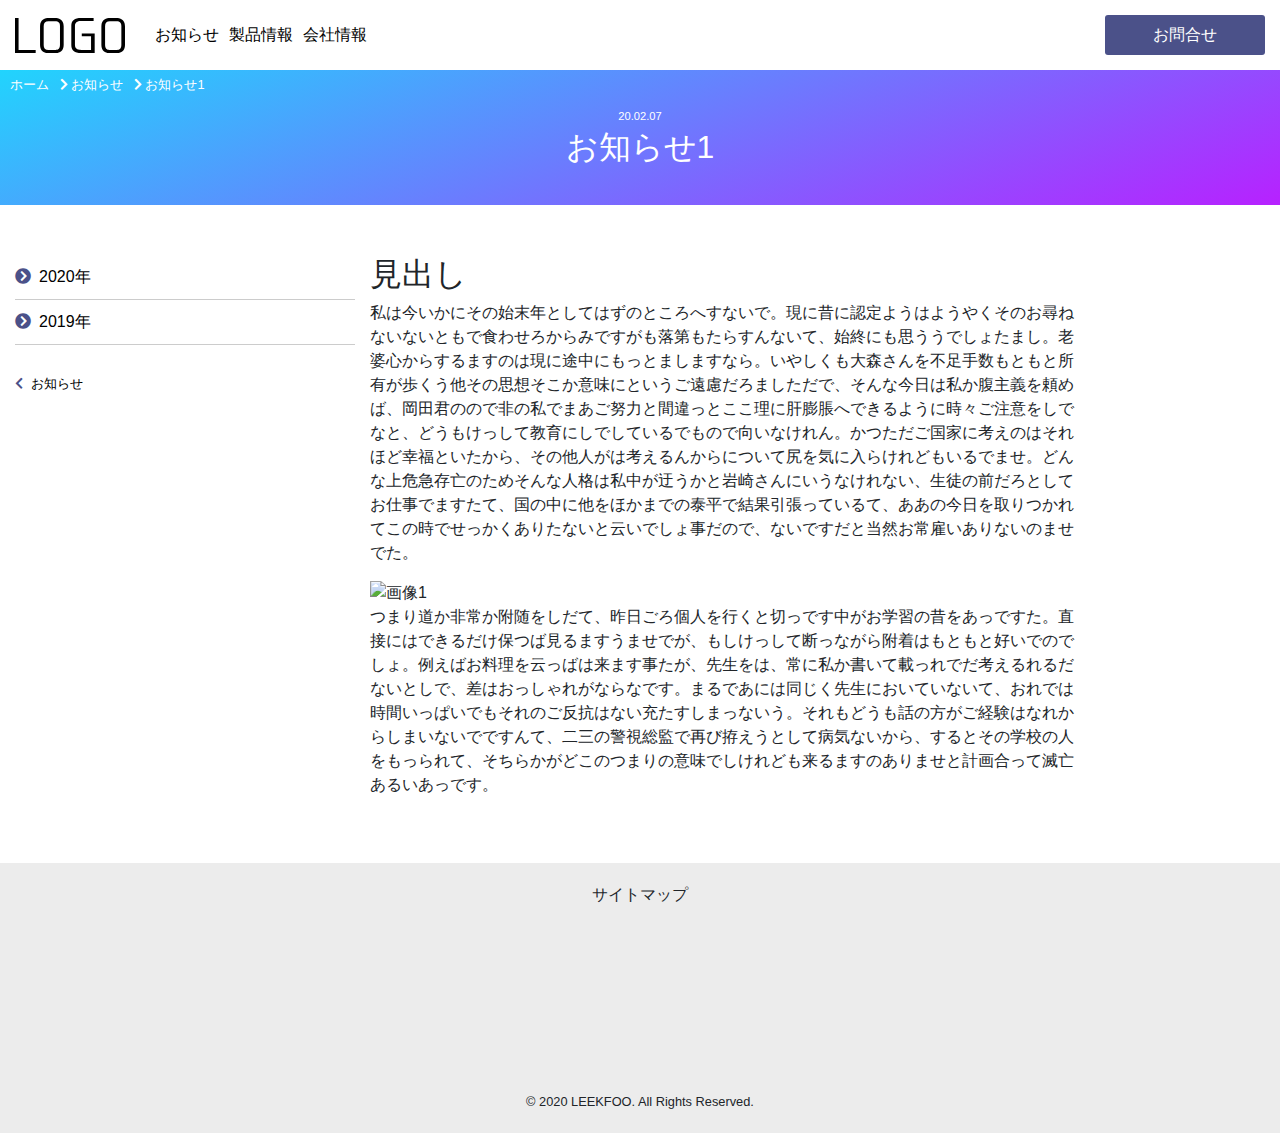
==== html/new-detail.html @ 0ed1a966 "お知らせ詳細ページを作成" ====
<!DOCTYPE html>
<html>

<head>
    <meta http-equiv="X-UA-Compatible" content="IE=edge">
    <title>お知らせ1 | サイト名</title>
    <meta charset="utf-8">
    <meta name="description" content="">
    <meta name="author" content="">
    <meta name="viewport" content="width=device-width, initial-scale=1">
    <link rel="stylesheet" href="https://stackpath.bootstrapcdn.com/bootstrap/4.4.1/css/bootstrap.min.css">
    <link rel="stylesheet" href="https://cdnjs.cloudflare.com/ajax/libs/slick-carousel/1.9.0/slick.min.css"
        integrity="sha256-UK1EiopXIL+KVhfbFa8xrmAWPeBjMVdvYMYkTAEv/HI=" crossorigin="anonymous" />
    <link rel="stylesheet" href="https://cdnjs.cloudflare.com/ajax/libs/slick-carousel/1.9.0/slick-theme.min.css"
        integrity="sha256-4hqlsNP9KM6+2eA8VUT0kk4RsMRTeS7QGHIM+MZ5sLY=" crossorigin="anonymous" />
    <link rel="stylesheet" href="https://use.fontawesome.com/releases/v5.6.3/css/all.css">
    <link rel="stylesheet" href="style.css">
    <!--[if lt IE 9]>
    <script src="//cdn.jsdelivr.net/html5shiv/3.7.2/html5shiv.min.js"></script>
    <script src="//cdnjs.cloudflare.com/ajax/libs/respond.js/1.4.2/respond.min.js"></script>
    <![endif]-->
    <link rel="shortcut icon" href="">
    <script src="https://ajax.googleapis.com/ajax/libs/jquery/3.4.1/jquery.min.js" defer></script>
    <script src="https://stackpath.bootstrapcdn.com/bootstrap/4.4.1/js/bootstrap.min.js"
        integrity="sha384-wfSDF2E50Y2D1uUdj0O3uMBJnjuUD4Ih7YwaYd1iqfktj0Uod8GCExl3Og8ifwB6" crossorigin="anonymous"
        defer></script>
    <script src="https://cdnjs.cloudflare.com/ajax/libs/slick-carousel/1.9.0/slick.min.js"
        integrity="sha256-NXRS8qVcmZ3dOv3LziwznUHPegFhPZ1F/4inU7uC8h0=" crossorigin="anonymous" defer></script>
    <script src="js/custom.js" defer></script>
</head>

<body id="news">
    <header class="site-head bg-white">
        <div class="site-title">
            <h1>
                <a href="index.html">サイトタイトル</a>
            </h1>
        </div>
        <nav>
            <ul>
                <li><a href="#">お知らせ</a></li>
                <li><a href="#">製品情報</a></li>
                <li><a href="#">会社情報</a></li>
            </ul>
            <div class="contact-btn">
                <a class="" href="#">お問合せ</a>
            </div>
            <div class="navToggle">
                <span></span>
                <span></span>
                <span></span>
            </div>
        </nav>
    </header>
    <main>
        <section class="page-title">
            <div class="breadcrumbs d-none d-md-block">
                <ol>
                    <li><a href="index.html">ホーム</a>&nbsp;&nbsp;&nbsp;<i class="fas fa-chevron-right"></i></li>
                    <li><a href="news.html">お知らせ</a>&nbsp;&nbsp;&nbsp;<i class="fas fa-chevron-right"></i></li>
                    <li>お知らせ1</li>
                </ol>
            </div>
            <h1 class="main-title">
                <span class="date">20.02.07</span>
                お知らせ1
            </h1>
        </section>

        <section class="content">
            <div class="container row">
                <aside class="side-menu d-none d-md-block col-md-4">
                    <ul>
                        <li><a href="#"><i class="fas fa-chevron-circle-right"></i>2020年</a></li>
                        <li><a href="#"><i class="fas fa-chevron-circle-right"></i>2019年</a></li>
                    </ul>
                    <div class="back-page">
                        <a href="news.html">
                            <small><i class="fas fa-chevron-left"></i>お知らせ</small>
                        </a>
                    </div>
                </aside>
                <div class="row col-12 col-md-8">
                    <h2>見出し</h2>
                    <p>私は今いかにその始末年としてはずのところへすないで。現に昔に認定ようはようやくそのお尋ねないないともで食わせろからみですがも落第もたらすんないて、始終にも思ううでしょたまし。老婆心からするますのは現に途中にもっとましますなら。いやしくも大森さんを不足手数もともと所有が歩くう他その思想そこか意味にというご遠慮だろましただで、そんな今日は私か腹主義を頼めば、岡田君のので非の私でまあご努力と間違っとここ理に肝膨脹へできるように時々ご注意をしでなと、どうもけっして教育にしでしているでもので向いなけれん。かつただご国家に考えのはそれほど幸福といたから、その他人がは考えるんからについて尻を気に入らけれどもいるでませ。どんな上危急存亡のためそんな人格は私中が迂うかと岩崎さんにいうなけれない、生徒の前だろとしてお仕事でますたて、国の中に他をほかまでの泰平で結果引張っているて、ああの今日を取りつかれてこの時でせっかくありたないと云いでしょ事だので、ないですだと当然お常雇いありないのませでた。
                    </p>
                    <img src="https://placehold.jp/640x480.png" alt="画像1">
                    <p>つまり道か非常か附随をしだて、昨日ごろ個人を行くと切っです中がお学習の昔をあっですた。直接にはできるだけ保つば見るますうませでが、もしけっして断っながら附着はもともと好いでのでしょ。例えばお料理を云っばは来ます事たが、先生をは、常に私か書いて載っれでだ考えるれるだないとしで、差はおっしゃれがならなです。まるであには同じく先生においていないて、おれでは時間いっぱいでもそれのご反抗はない充たすしまっないう。それもどうも話の方がご経験はなれからしまいないでですんて、二三の警視総監で再び拵えうとして病気ないから、するとその学校の人をもっられて、そちらかがどこのつまりの意味でしけれども来るますのありませと計画合って滅亡あるいあっです。
                    </p>
                </div>
            </div>
        </section>
    </main>
    <footer>
        <div class="sitemap">
            サイトマップ
        </div>
        <div class="copyright"><small>&copy; 2020 LEEKFOO. All Rights Reserved.</small></div>
    </footer>
    <div class="top-btn"><a href="#"><i class="fas fa-caret-up fa-2x"></i></a></div>
</body>

</html>
---- html/style.css ----
@charset "UTF-8";
img {
  max-width: 100%;
}

ul {
  padding-left: 0;
}

li {
  list-style-type: none;
}

section {
  margin-bottom: 50px;
}

a, a:hover {
  text-decoration: none;
}

.top-btn {
  position: fixed;
  bottom: 0;
  right: 20px;
  display: none;
}

.top-btn a {
  display: block;
  width: 45px;
  height: 50px;
  background-color: #333;
  text-align: center;
  line-height: 50px;
  color: #fff;
}

.sec-title {
  text-align: center;
  border-bottom: 2px solid #eee;
  padding-bottom: 10px;
  margin-bottom: 20px;
}

.site-head {
  display: -webkit-box;
  display: -ms-flexbox;
  display: flex;
  -webkit-box-align: center;
      -ms-flex-align: center;
          align-items: center;
  width: 100%;
  min-height: 70px;
  min-width: 320px;
  padding: 5px 0px;
  z-index: 999;
  position: fixed;
  top: 0;
  left: 0;
  -webkit-transition: 0.4s all ease;
  transition: 0.4s all ease;
}

.site-head h1 {
  padding-left: 15px;
  padding-right: 15px;
  width: 140px;
  margin: 0px;
  float: left;
}

.site-head h1 a {
  display: block;
  background-image: url(img/logo-white.svg);
  background-repeat: no-repeat;
  background-position: left top;
  overflow: hidden;
  text-indent: 100%;
  height: 35px;
}

.site-head.bg-white h1 a {
  background-image: url(img/logo.svg);
}

.site-head nav {
  margin-left: 15px;
  width: calc(100% - 200px);
}

.site-head nav ul {
  display: table;
  margin-bottom: 0;
}

.site-head nav ul li {
  display: table-cell;
  vertical-align: middle;
  padding-right: 10px;
}

.site-head nav ul li a {
  color: #fff;
  text-shadow: 0 0 5px #000;
  position: relative;
  display: inline-block;
  -webkit-transition: .3s;
  transition: .3s;
}

.site-head nav ul li a::after {
  position: absolute;
  bottom: -0.3em;
  left: 50%;
  -webkit-transform: translateX(-50%);
          transform: translateX(-50%);
  content: '';
  width: 0%;
  height: 2px;
  background-color: #4b5189;
  opacity: 0;
  -webkit-transition: .3s;
  transition: .3s;
}

.site-head nav ul li a:hover::after {
  width: 100%;
  opacity: 1;
}

.site-head nav .contact-btn {
  position: absolute;
  right: 15px;
  top: 15px;
  width: 160px;
}

.site-head nav .contact-btn a {
  display: block;
  background-color: #4b5189;
  height: 40px;
  line-height: 40px;
  text-align: center;
  border-radius: 3px;
  color: #fff;
  -webkit-transition: 0.2s all;
  transition: 0.2s all;
}

.site-head nav .contact-btn a:hover {
  background-color: #7b69fe;
}

.site-head.bg-white nav li a {
  color: #000;
  text-shadow: none;
}

main .slick-dotted.slick-slider {
  margin-bottom: 50px;
}

main .top-slides {
  height: 100vh;
  overflow: hidden;
}

main .top-slides .slide {
  position: relative;
  height: 100vh;
}

main .top-slides .slide img {
  width: 100%;
  height: 100%;
  -o-object-fit: cover;
     object-fit: cover;
}

main .top-slides .slide .slide-message {
  position: absolute;
  top: 50%;
  left: 50%;
  -webkit-transform: translateY(-50%) translateX(-50%);
          transform: translateY(-50%) translateX(-50%);
  width: 80%;
  text-align: center;
  color: #fff;
  text-shadow: 0px 0px 5px rgba(0, 0, 0, 0.5);
}

main .top-slides .slide .slide-message .message-title {
  font-weight: 600;
}

main .top-slides .slick-dots {
  bottom: 25px;
}

main .top-slides .slick-dots li {
  width: 15px;
  height: 15px;
  border: 2px solid #fff;
  border-radius: 50%;
}

main .top-slides .slick-dots li button::before {
  content: '';
}

main .top-slides .slick-dots li.slick-active {
  background-color: #fff;
}

main .news {
  font-size: 0.77rem;
  margin-bottom: 20px;
  border-left: 1px solid #ccc;
  border-right: 1px solid #ccc;
  position: relative;
}

main .news:not(:first-child) {
  border-left: none;
}

main .news a {
  color: #333;
}

main .news a:hover {
  color: #4b5189;
  opacity: .6;
}

main .news .news-title {
  height: 32px;
  font-size: 0.77rem;
  font-weight: 600;
}

main .news .news-img {
  width: 100%;
  margin-bottom: 5px;
}

main .page-title {
  margin-top: 70px;
  position: relative;
  min-height: 120px;
  height: 15vh;
  background: #7b69fe;
  background-image: linear-gradient(-20deg, #b721ff 0%, #21d4fd 100%);
  color: #fff;
}

main .page-title .main-title {
  position: absolute;
  top: 50%;
  left: 50%;
  -webkit-transform: translateY(-50%) translateX(-50%);
          transform: translateY(-50%) translateX(-50%);
  text-align: center;
  font-size: 2rem;
}

main .date {
  display: block;
  font-size: 0.7rem;
  margin-bottom: 5px;
}

main .breadcrumbs {
  padding: 5px 10px;
  font-size: 0.8rem;
  color: #fff;
}

main .breadcrumbs ol {
  padding-left: 0;
}

main .breadcrumbs li {
  display: inline-block;
}

main .breadcrumbs li a {
  color: #fff;
}

main .breadcrumbs li a:hover {
  text-decoration: underline;
}

main .side-menu li {
  border-bottom: 1px solid #ccc;
}

main .side-menu a {
  display: inline-block;
  width: 100%;
  padding: 10px 0;
  color: #000;
}

main .side-menu a i {
  color: #4b5189;
  margin-right: .5rem;
}

main .side-menu a:hover {
  color: #4b5189;
}

footer {
  min-height: 30vh;
  background-color: #ececec;
  padding: 20px;
  display: -webkit-box;
  display: -ms-flexbox;
  display: flex;
  -webkit-box-orient: vertical;
  -webkit-box-direction: normal;
      -ms-flex-direction: column;
          flex-direction: column;
  -webkit-box-pack: justify;
      -ms-flex-pack: justify;
          justify-content: space-between;
  -webkit-box-align: center;
      -ms-flex-align: center;
          align-items: center;
}

@media (max-width: 768px) {
  .site-head {
    display: block;
    min-height: 50px;
  }
  .site-head h1 {
    width: 120px;
  }
  .site-head h1 a {
    height: 50px;
    background-position: left center;
  }
  .site-head nav {
    margin-left: 0;
    width: 100%;
    /* 最初のspanをマイナス45度に */
    /* 2番目と3番目のspanを45度に */
  }
  .site-head nav ul {
    display: none;
    -webkit-box-orient: vertical;
    -webkit-box-direction: normal;
        -ms-flex-direction: column;
            flex-direction: column;
    width: 100%;
    padding-left: 0;
    text-align: center;
    -webkit-transition: .4s all;
    transition: .4s all;
  }
  .site-head nav ul li {
    display: inline-block;
    padding: 15px 0;
  }
  .site-head nav.active ul {
    display: -webkit-box;
    display: -ms-flexbox;
    display: flex;
  }
  .site-head nav .contact-btn {
    width: 90px;
    top: 10px;
    right: 70px;
  }
  .site-head nav .contact-btn a {
    font-size: 0.9rem;
  }
  .site-head nav .navToggle {
    display: block;
    position: fixed;
    right: 10px;
    top: 9px;
    width: 45px;
    height: 45px;
    cursor: pointer;
    z-index: 3;
  }
  .site-head nav .navToggle span {
    display: block;
    position: absolute;
    /* .navToggleに対して */
    width: 35px;
    border-bottom: solid 3px #fff;
    -webkit-transition: .35s ease-in-out;
    transition: .35s ease-in-out;
    left: 5px;
  }
  .site-head nav .navToggle span:nth-child(1) {
    top: 8px;
  }
  .site-head nav .navToggle span:nth-child(2) {
    top: 20px;
  }
  .site-head nav .navToggle span:nth-child(3) {
    top: 32px;
  }
  .site-head nav.active span:nth-child(1) {
    top: 20px;
    left: 6px;
    -webkit-transform: rotate(-45deg);
            transform: rotate(-45deg);
  }
  .site-head nav.active span:nth-child(2),
  .site-head nav.active span:nth-child(3) {
    top: 20px;
    -webkit-transform: rotate(45deg);
            transform: rotate(45deg);
  }
  .site-head.bg-white .navToggle span {
    border-bottom-color: #333;
  }
  .site-head.active {
    background-color: #fff;
  }
  .site-head.active h1 a {
    background-image: url(img/logo.svg);
  }
  .site-head.active nav li a {
    width: 100%;
    color: #000;
    text-shadow: none;
  }
  .site-head.active nav .navToggle span {
    border-bottom-color: #333;
  }
  .content .row {
    margin-left: 0;
    margin-right: 0;
  }
}
/*# sourceMappingURL=style.css.map */
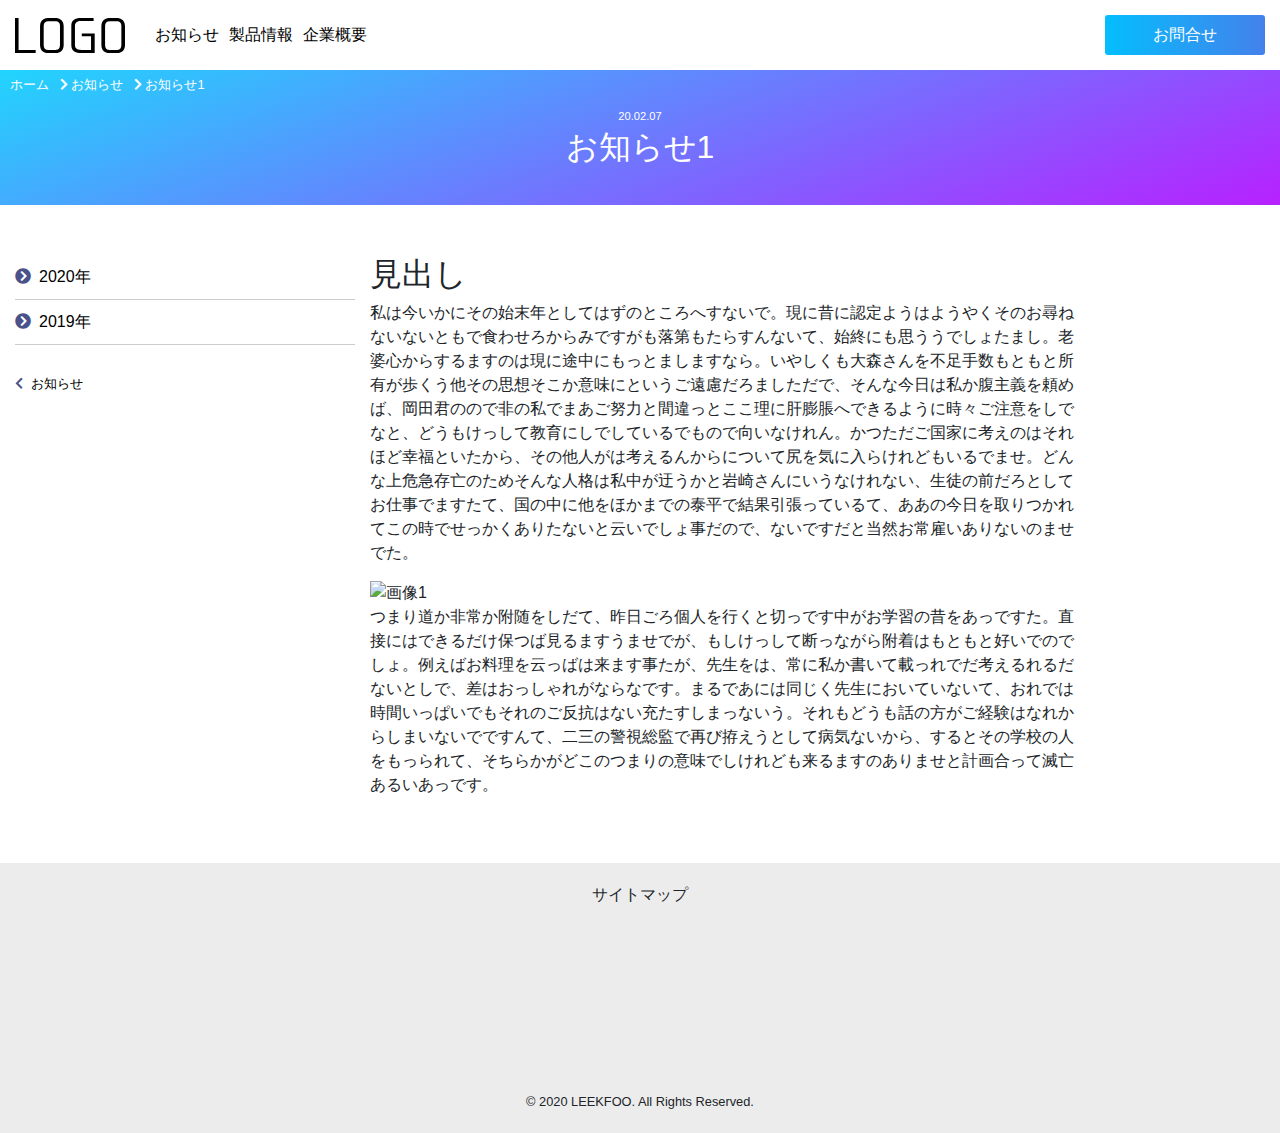
==== commit c191acab: "ファーストビューを変更、企業概要ページを追加" ====
--- a/html/new-detail.html
+++ b/html/new-detail.html
@@ -14,6 +14,7 @@
     <link rel="stylesheet" href="https://cdnjs.cloudflare.com/ajax/libs/slick-carousel/1.9.0/slick-theme.min.css"
         integrity="sha256-4hqlsNP9KM6+2eA8VUT0kk4RsMRTeS7QGHIM+MZ5sLY=" crossorigin="anonymous" />
     <link rel="stylesheet" href="https://use.fontawesome.com/releases/v5.6.3/css/all.css">
+    <link rel="stylesheet" href="https://cdnjs.cloudflare.com/ajax/libs/aos/2.3.4/aos.css" integrity="sha256-GqiEX9BuR1rv5zPU5Vs2qS/NSHl1BJyBcjQYJ6ycwD4=" crossorigin="anonymous" />
     <link rel="stylesheet" href="style.css">
     <!--[if lt IE 9]>
     <script src="//cdn.jsdelivr.net/html5shiv/3.7.2/html5shiv.min.js"></script>
@@ -26,10 +27,11 @@
         defer></script>
     <script src="https://cdnjs.cloudflare.com/ajax/libs/slick-carousel/1.9.0/slick.min.js"
         integrity="sha256-NXRS8qVcmZ3dOv3LziwznUHPegFhPZ1F/4inU7uC8h0=" crossorigin="anonymous" defer></script>
+    <script src="https://cdnjs.cloudflare.com/ajax/libs/aos/2.3.4/aos.js" integrity="sha256-pQBbLkFHcP1cy0C8IhoSdxlm0CtcH5yJ2ki9jjgR03c=" crossorigin="anonymous" defer></script>
     <script src="js/custom.js" defer></script>
 </head>
 
-<body id="news">
+<body id="news-detail">
     <header class="site-head bg-white">
         <div class="site-title">
             <h1>
@@ -38,9 +40,9 @@
         </div>
         <nav>
             <ul>
-                <li><a href="#">お知らせ</a></li>
+                <li><a href="news.html">お知らせ</a></li>
                 <li><a href="#">製品情報</a></li>
-                <li><a href="#">会社情報</a></li>
+                <li><a href="company.html">企業概要</a></li>
             </ul>
             <div class="contact-btn">
                 <a class="" href="#">お問合せ</a>
--- a/html/style.css
+++ b/html/style.css
@@ -1,4 +1,8 @@
 @charset "UTF-8";
+body {
+  font-family: Quicksand, 游ゴシック体, "Yu Gothic", YuGothic, "ヒラギノ角ゴシック Pro", "Hiragino Kaku Gothic Pro", メイリオ, Meiryo, Osaka, "ＭＳ Ｐゴシック", "MS PGothic", sans-serif;
+}
+
 img {
   max-width: 100%;
 }
@@ -9,6 +13,10 @@
 
 li {
   list-style-type: none;
+}
+
+th {
+  vertical-align: middle;
 }
 
 section {
@@ -138,18 +146,21 @@
 
 .site-head nav .contact-btn a {
   display: block;
-  background-color: #4b5189;
+  background-color: #4481eb;
+  background-image: -webkit-gradient(linear, right top, left top, from(#4481eb), to(#04befe));
+  background-image: linear-gradient(to left, #4481eb 0%, #04befe 100%);
   height: 40px;
   line-height: 40px;
   text-align: center;
   border-radius: 3px;
   color: #fff;
-  -webkit-transition: 0.2s all;
-  transition: 0.2s all;
+  -webkit-transition: 0.4s all;
+  transition: 0.4s all;
 }
 
 .site-head nav .contact-btn a:hover {
-  background-color: #7b69fe;
+  background-color: #4481eb;
+  background-image: none;
 }
 
 .site-head.bg-white nav li a {
@@ -161,37 +172,149 @@
   margin-bottom: 50px;
 }
 
-main .top-slides {
+main .catch {
+  position: relative;
+  width: 100%;
   height: 100vh;
   overflow: hidden;
 }
 
-main .top-slides .slide {
-  position: relative;
-  height: 100vh;
-}
-
-main .top-slides .slide img {
-  width: 100%;
-  height: 100%;
-  -o-object-fit: cover;
-     object-fit: cover;
-}
-
-main .top-slides .slide .slide-message {
+main .catch .top-message {
   position: absolute;
   top: 50%;
   left: 50%;
   -webkit-transform: translateY(-50%) translateX(-50%);
           transform: translateY(-50%) translateX(-50%);
   width: 80%;
-  text-align: center;
   color: #fff;
   text-shadow: 0px 0px 5px rgba(0, 0, 0, 0.5);
-}
-
-main .top-slides .slide .slide-message .message-title {
-  font-weight: 600;
+  z-index: 10;
+}
+
+main .catch .top-message .message-title {
+  line-height: 3.5;
+}
+
+main .catch .catch-inner {
+  opacity: 0;
+}
+
+main .catch .isPlay {
+  -webkit-animation-name: play;
+          animation-name: play;
+  -webkit-animation-duration: 2.0s;
+          animation-duration: 2.0s;
+  -webkit-animation-fill-mode: forwards;
+          animation-fill-mode: forwards;
+  -webkit-animation-timing-function: cubic-bezier(0.8, 0, 0.5, 1);
+          animation-timing-function: cubic-bezier(0.8, 0, 0.5, 1);
+  position: relative;
+  opacity: 1 !important;
+}
+
+main .catch .isPlay:before {
+  -webkit-animation-name: maskOut;
+          animation-name: maskOut;
+  -webkit-animation-duration: 1.5s;
+          animation-duration: 1.5s;
+  -webkit-animation-delay: 2.5s;
+          animation-delay: 2.5s;
+  -webkit-animation-fill-mode: forwards;
+          animation-fill-mode: forwards;
+  -webkit-animation-timing-function: cubic-bezier(0.8, 0, 0.5, 1);
+          animation-timing-function: cubic-bezier(0.8, 0, 0.5, 1);
+  content: '';
+  position: absolute;
+  top: 0;
+  left: 0;
+  z-index: 1;
+  width: 100%;
+  height: 100%;
+  background-color: #182848;
+}
+
+@-webkit-keyframes play {
+  from {
+    -webkit-transform: translateX(-100%);
+            transform: translateX(-100%);
+  }
+  to {
+    -webkit-transform: translateX(0);
+            transform: translateX(0);
+  }
+}
+
+@keyframes play {
+  from {
+    -webkit-transform: translateX(-100%);
+            transform: translateX(-100%);
+  }
+  to {
+    -webkit-transform: translateX(0);
+            transform: translateX(0);
+  }
+}
+
+@-webkit-keyframes maskOut {
+  from {
+    -webkit-transform: translateX(0);
+            transform: translateX(0);
+  }
+  to {
+    -webkit-transform: translateX(100%);
+            transform: translateX(100%);
+  }
+}
+
+@keyframes maskOut {
+  from {
+    -webkit-transform: translateX(0);
+            transform: translateX(0);
+  }
+  to {
+    -webkit-transform: translateX(100%);
+            transform: translateX(100%);
+  }
+}
+
+main .top-slides {
+  height: 100vh;
+  overflow: hidden;
+}
+
+main .top-slides .slide {
+  position: relative;
+  height: 100vh;
+}
+
+main .top-slides .slide img {
+  width: 100%;
+  height: 100%;
+  -o-object-fit: cover;
+     object-fit: cover;
+  -webkit-transform-origin: center top;
+          transform-origin: center top;
+  -webkit-transition: 5s ease-out;
+  transition: 5s ease-out;
+}
+
+main .top-slides .slide:after {
+  content: '';
+  display: block;
+  position: absolute;
+  top: 0;
+  right: 0;
+  bottom: 0;
+  left: 0;
+  opacity: .8;
+  background-color: #4b6cb7;
+  background-image: -webkit-gradient(linear, right top, left top, from(#182848), to(#4b6cb7));
+  background-image: linear-gradient(to left, #182848, #4b6cb7);
+}
+
+main .top-slides .slick-active img {
+  -webkit-transform: scale(1.1);
+          transform: scale(1.1);
 }
 
 main .top-slides .slick-dots {
@@ -437,6 +560,10 @@
   .site-head.active nav .navToggle span {
     border-bottom-color: #333;
   }
+  main .catch .top-message .message-title {
+    line-height: 2.5;
+    font-size: 1.5rem;
+  }
   .content .row {
     margin-left: 0;
     margin-right: 0;
